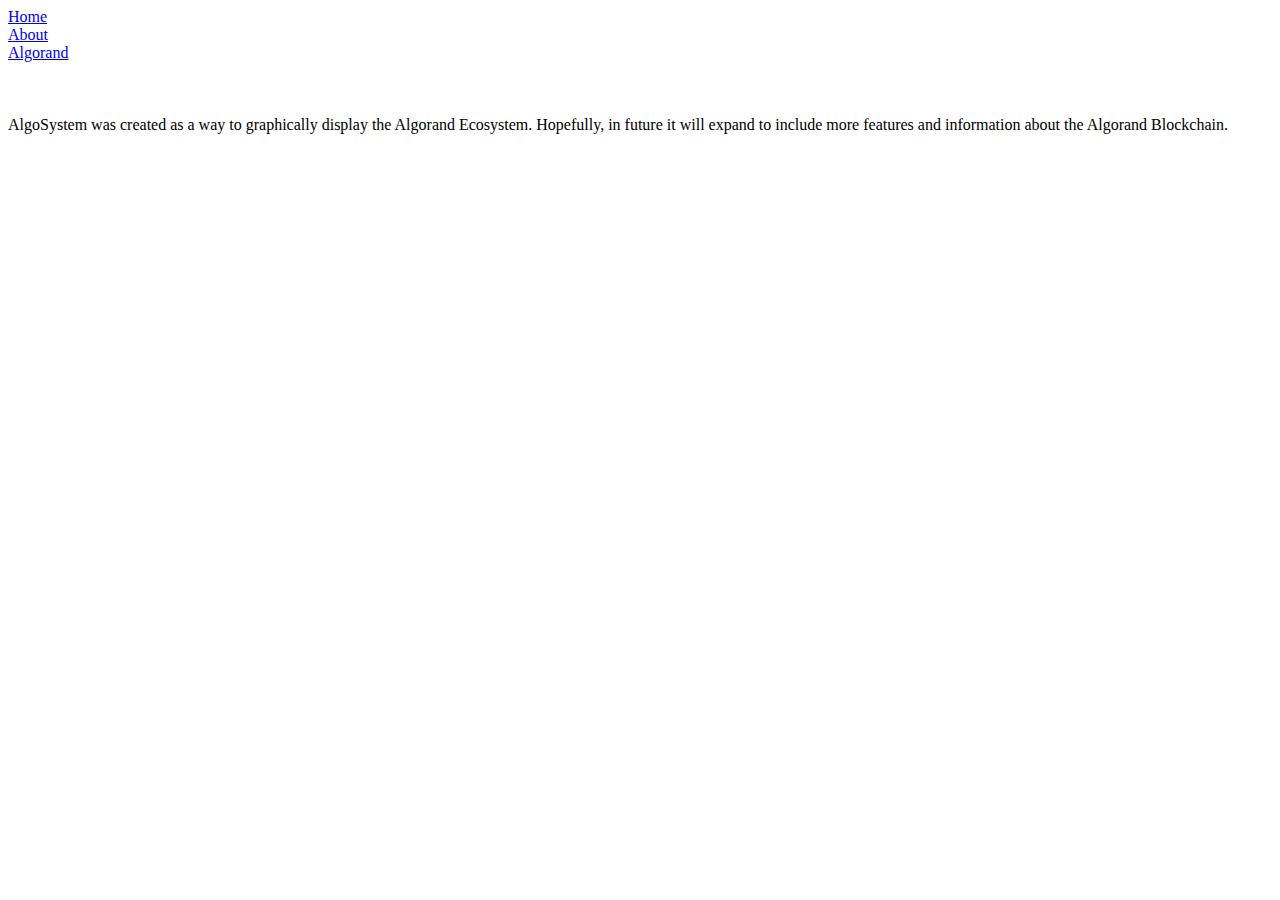
==== about.html @ 3c3db7d0 "Create about.html" ====
<!DOCTYPE html>
<html>
<head>
	<meta charset="utf-8" />
	<title>AlgoSystem</title>
	<meta name="viewport" content="width=device-width, initial-scale=1">
	<link rel="stylesheet" type="text/css" href="styles.css?version5">
</head>
<script async src="https://www.googletagmanager.com/gtag/js?id=UA-44751289-1"></script>
<script>
	window.dataLayer = window.dataLayer || [];
	function gtag(){dataLayer.push(arguments);}
	gtag('js', new Date());

	gtag('config', 'UA-44751289-1');
</script>
<body>
	<div class="container">
		<div class="nav-wrapper">
			<div class="left-side">
				<div class="nav-link-wrapper">
					<a href="index.html">Home</a>
				</div>
				
				<div class="nav-link-wrapper">
					<a href="about.html">About</a>
				</div>
					
				<div class="nav-link-wrapper">	
					<a href="https://algorand.com" target="_blank">Algorand</a>
				</div>
			</div>
		</div>
		
		<div class="right-side">
			<div class="brand">
				<img src="images\logos\algosystem\cover.png" width="350" alt="">
			</div>
		</div>
	</div>
	<br>
	<br>
	<div class="text-block">
		AlgoSystem was created as a way to graphically display the Algorand Ecosystem. Hopefully, in future it will expand to include more features and information about the Algorand Blockchain.
	</div>
	<br>
	<br>
	<div class="contacts">
		<div class="reddit">
			<a href="https://www.reddit.com/r/AlgoSystem/" target="_blank">
			<img src="images\contacts\reddit.png" width="100" alt="">
			</a>
		</div>
		<div class="twitter">
			<a href="https://twitter.com/algosystem" target="_blank">
			<img src="images\contacts\twitter_logo.png" width="100" alt="">
			</a>
		</div>
		<div class="email">
			<a href="mailto: contact@algosystem.info">
			<img src="images\contacts\email.png" width="100" alt="">
			</a>
		</div>
	</div>
</body>
</html>
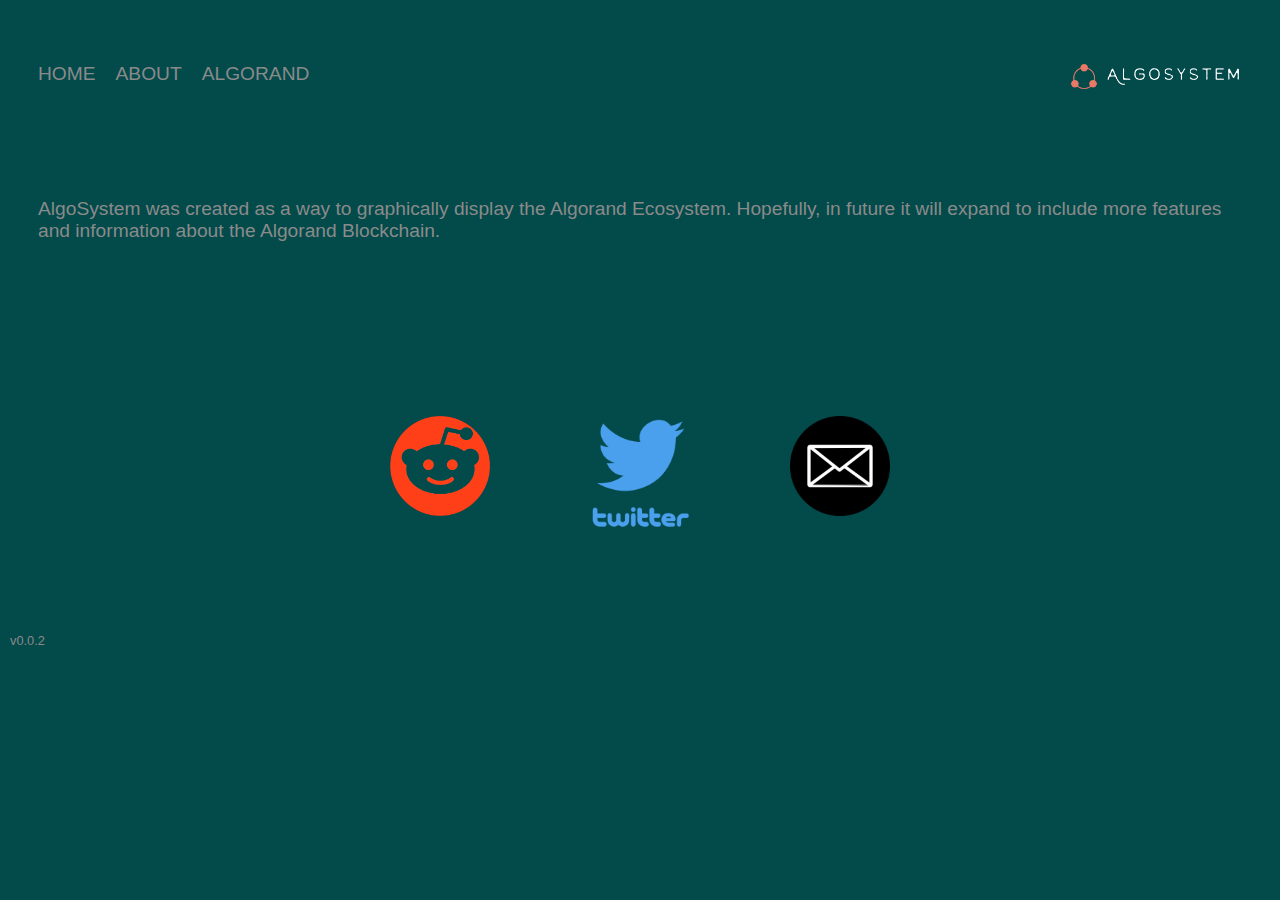
==== commit 7f1aa4d6: "Update about.html" ====
--- a/about.html
+++ b/about.html
@@ -63,4 +63,9 @@
 		</div>
 	</div>
 </body>
+<footer>
+	<div class="version">
+		v0.0.2
+	</div>
+</footer>
 </html>--- a/styles.css
+++ b/styles.css
@@ -0,0 +1,169 @@
+body {
+	margin: 0px;
+	background-color: #034A4A;
+	height: 100%
+}
+
+.nav-wrapper {
+	display: flex;
+	justify-content: space-between;
+	padding: 38px;
+}
+
+.left-side {
+	display: flex;
+}
+
+.nav-wrapper > .left-side > div {
+	margin-right: 20px;
+	margin-top: 34px;
+	text-transform: uppercase;
+}
+
+.nav-link-wrapper {
+	font: 0.8em "Fira Sans", sans-serif;
+	font-weight: 400;
+	border-bottom: 1px solid transparent;
+	transition: border-bottom 0.5s;
+}
+
+.nav-link-wrapper a {
+	color: #8a8a8a;
+	text-decoration: none;
+	transition: color 0.5s;
+}
+
+.nav-link-wrapper:hover {
+	border-bottom: 1px solid black;
+}
+
+.nav-link-wrapper a:hover {
+	color: black;
+}
+
+.right-side {
+	position: absolute;
+	right: 0%;
+	top: 0
+}
+
+.text-block {
+	font: 1.2em "Fira Sans", sans-serif;
+	display: flex;
+	padding: 38px;
+	color: #8a8a8a;
+}
+
+.contacts {
+	display: flex;
+	justify-content: center;
+	margin: 50px;
+}
+
+.contacts img {
+	padding: 10px;
+}
+
+.portfolio-items-wrapper {
+	display: grid;
+	margin: 0 auto;
+}
+
+.brand img {
+	width: 150px;
+	padding-top: 45px;
+}
+
+@media (min-width: 900px) {
+  .portfolio-items-wrapper { grid-template-columns: repeat(2, 1fr); }
+  .img-text-wrapper { padding-left: 0px; padding-right: 0px; }
+  .brand img {width: 250px; padding-top: 25px; }
+  .nav-wrapper > .left-side > div {	margin-top: 25px; }
+  .nav-link-wrapper {font: 1.2em "Fira Sans", sans-serif;}
+  .contacts img {padding: 50px;}
+}
+
+@media (min-width: 1500px) {
+  .portfolio-items-wrapper { grid-template-columns: repeat(3, 1fr); }
+  .img-text-wrapper { padding-left: 100px; padding-right: 100px; }
+  .brand img {width: 350px; padding-top: 0px;}
+  .nav-wrapper > .left-side > div {	margin-top: 25px; }
+  .nav-link-wrapper {font: 1.2em "Fira Sans", sans-serif;}
+  .contacts img {padding: 50px;}
+}
+
+.portfolio-item-wrapper {
+	position: relative;
+}
+
+.portfolio-img-background {
+	height: 350px;
+	width: 100%;
+	background-size: cover;
+	background-position: center;
+	background-repeat: no-repeat;
+	opacity: 0.8;
+	grid-column: span 1;
+}
+
+.img-text-wrapper {
+	position: absolute;
+	top: 0;
+	display: flex;
+	flex-direction: column;
+	justify-content: center;
+	align-items: center;
+	height: 100%;
+	text-align: center;
+}
+
+.logo-wrapper img {
+	width: 60%;
+	margin-bottom: 10px;
+}
+
+.img-text-wrapper .subtitle {
+	transition: 1s;
+	font-weight: 600;
+	font: 1.2em "Fira Sans", sans-serif;
+	color: transparent;
+	cursor: default;
+}
+
+.img-text-wrapper:hover .subtitle {
+	font-weight: 600;
+	font: 1.2em "Fira Sans", sans-serif;
+	color: #8a8a8a;
+}
+
+.img-darken {
+	transition: 1s;
+	filter: brightness(10%);
+}
+
+.version {
+	margin-top: 10px;
+	margin-left: 10px;
+	margin-bottom: 10px;
+	font: 0.8em "Fira Sans", sans-serif;
+	color: #8a8a8a;
+}
+
+::-webkit-scrollbar {
+  width: 10px;
+}
+
+/* Track */
+::-webkit-scrollbar-track {
+  background: #f1f1f1;
+}
+
+/* Handle */
+::-webkit-scrollbar-thumb {
+  background: #888;
+}
+
+/* Handle on hover */
+::-webkit-scrollbar-thumb:hover {
+  background: #555;
+}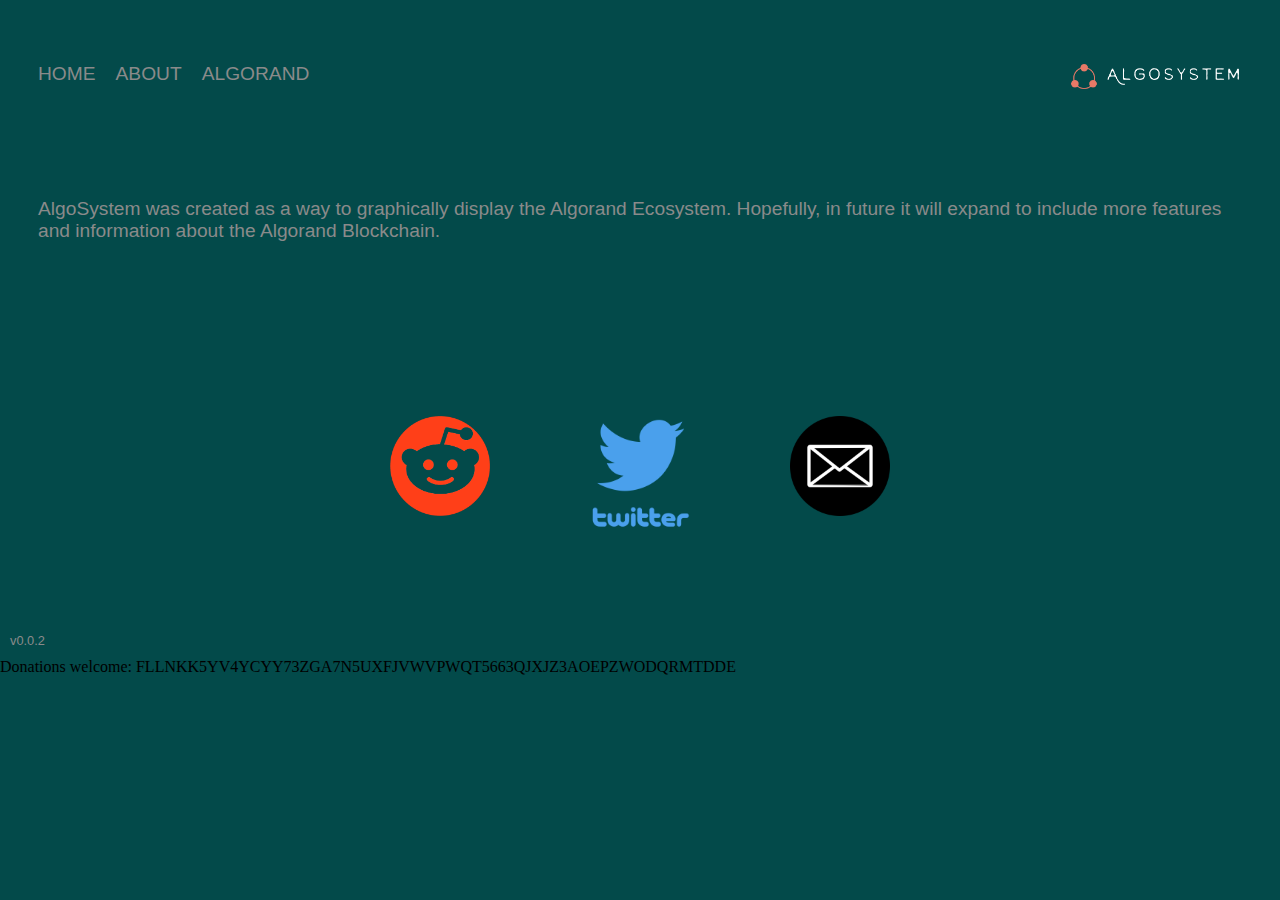
==== commit 3ee9cd67: "development" ====
--- a/about.html
+++ b/about.html
@@ -67,5 +67,8 @@
 	<div class="version">
 		v0.0.2
 	</div>
+	<div class="donations">
+		Donations welcome: FLLNKK5YV4YCYY73ZGA7N5UXFJVWVPWQT5663QJXJZ3AOEPZWODQRMTDDE
+	</div>
 </footer>
 </html>--- a/styles.css
+++ b/styles.css
@@ -149,6 +149,15 @@
 	color: #8a8a8a;
 }
 
+.donation {
+	text-align:  right;
+	margin-top: 10px;
+	margin-right: 10px;
+	margin-bottom: 10px;
+	font:  0.8em "Fira Sans", sans-serif;
+	color:  #8a8a8a;
+}
+
 ::-webkit-scrollbar {
   width: 10px;
 }
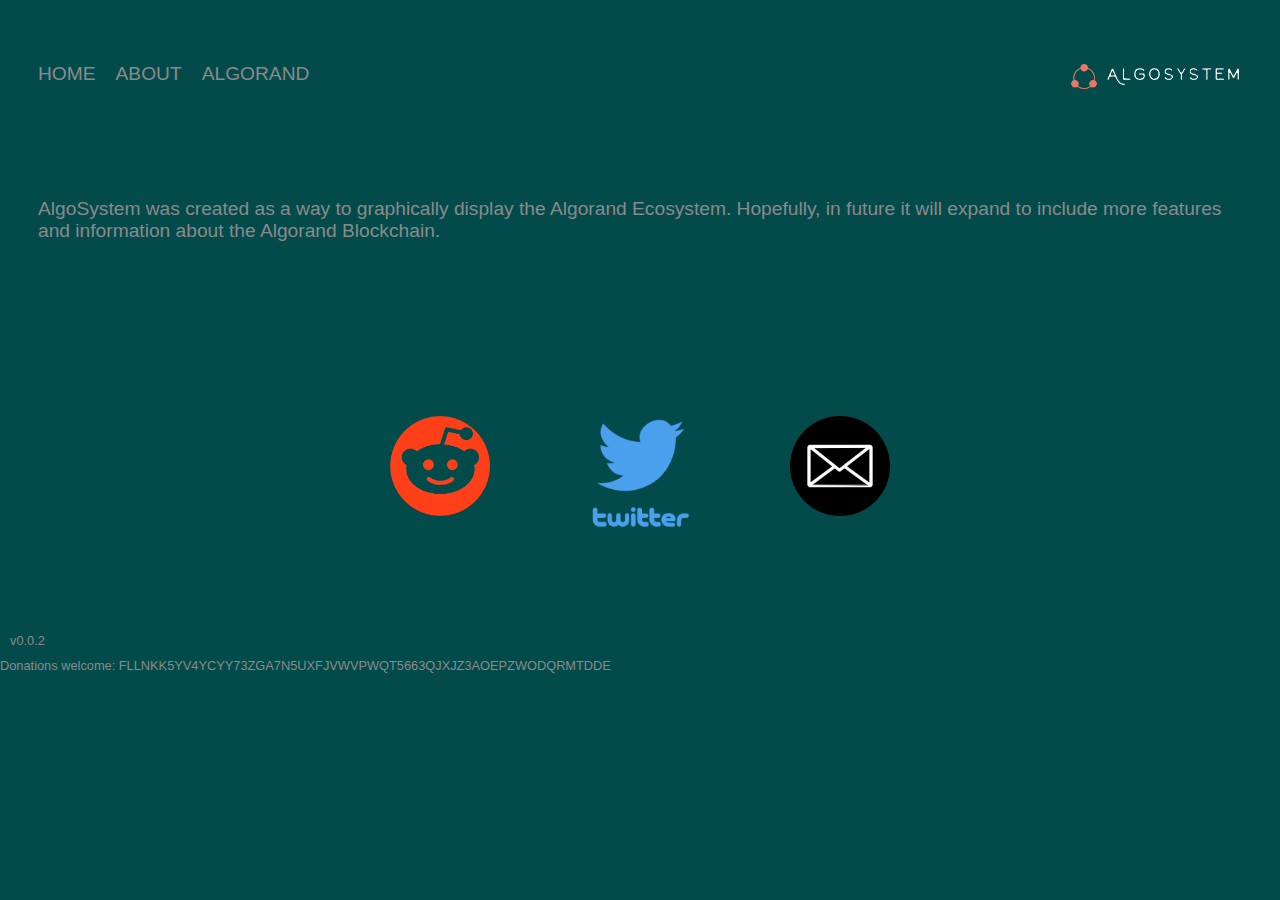
==== commit c4cc2ed3: "typo" ====
--- a/about.html
+++ b/about.html
@@ -67,7 +67,7 @@
 	<div class="version">
 		v0.0.2
 	</div>
-	<div class="donations">
+	<div class="donation">
 		Donations welcome: FLLNKK5YV4YCYY73ZGA7N5UXFJVWVPWQT5663QJXJZ3AOEPZWODQRMTDDE
 	</div>
 </footer>
--- a/styles.css
+++ b/styles.css
@@ -150,9 +150,8 @@
 }
 
 .donation {
-	text-align:  right;
+	right: 0%;
 	margin-top: 10px;
-	margin-right: 10px;
 	margin-bottom: 10px;
 	font:  0.8em "Fira Sans", sans-serif;
 	color:  #8a8a8a;
